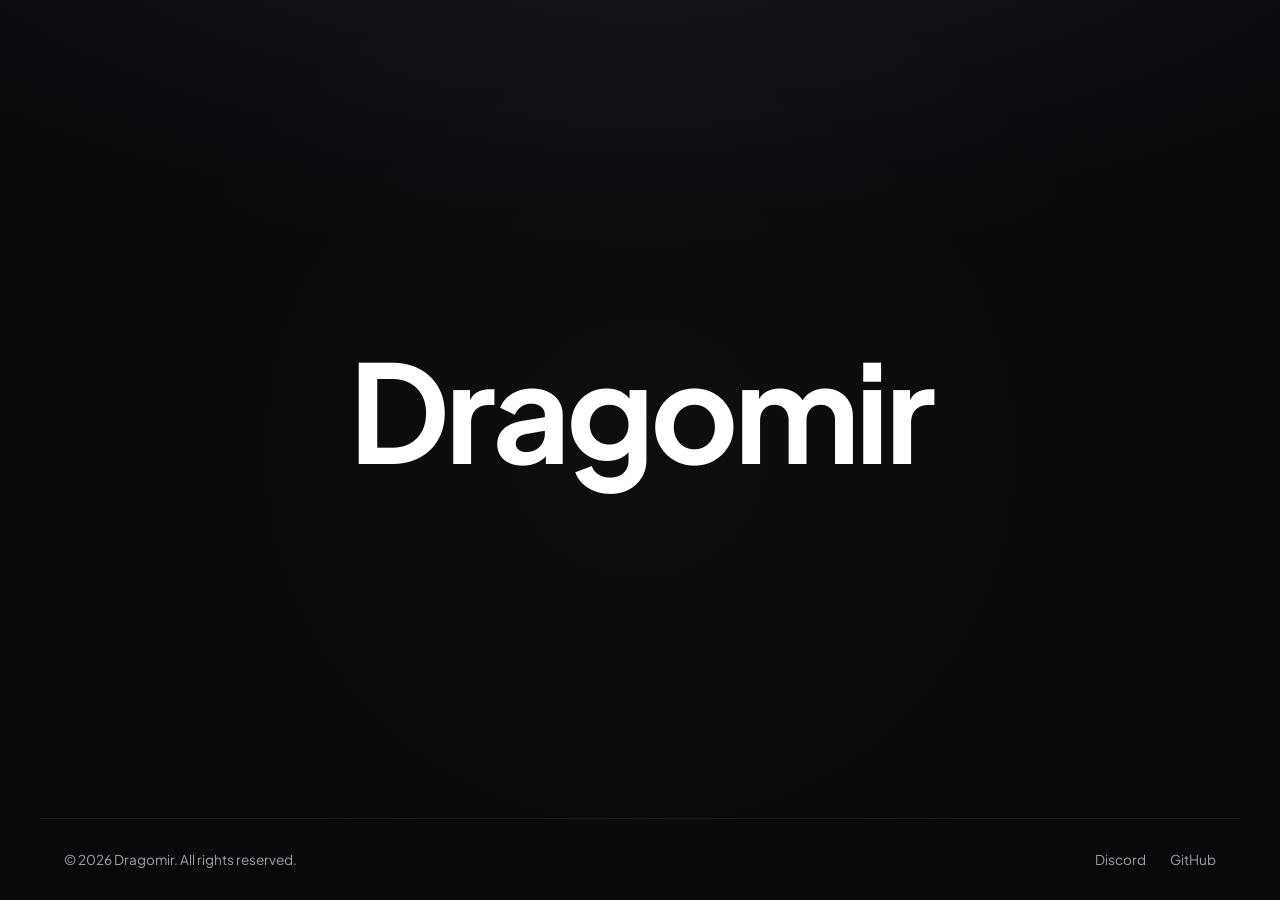
==== index.html @ 9d273909 "Add initial HTML structure for Dragomir page" ====
<!DOCTYPE html>
<html lang="en">
<head>
  <meta charset="UTF-8">
  <meta name="viewport" content="width=device-width, initial-scale=1.0">
  <title>Dragomir</title>
  <link rel="preconnect" href="https://fonts.googleapis.com">
  <link rel="preconnect" href="https://fonts.gstatic.com" crossorigin>
  <link href="https://fonts.googleapis.com/css2?family=Plus+Jakarta+Sans:wght@300;400;500;600;700&display=swap" rel="stylesheet">
  <style>
    *, *::before, *::after {
      margin: 0;
      padding: 0;
      box-sizing: border-box;
    }

    :root {
      --bg: #09090b;
      --border: rgba(255, 255, 255, 0.08);
      --text-main: #f4f4f5;
      --text-muted: #a1a1aa;
    }

    body {
      min-height: 100vh;
      background-color: var(--bg);
      background-image: 
        radial-gradient(ellipse 80% 50% at 50% -20%, rgba(120, 119, 198, 0.12), transparent),
        radial-gradient(circle at 50% 50%, rgba(255, 255, 255, 0.02), transparent 70%);
      color: var(--text-main);
      font-family: 'Plus Jakarta Sans', system-ui, -apple-system, sans-serif;
      display: flex;
      flex-direction: column;
      justify-content: space-between;
      overflow-x: hidden;
      -webkit-font-smoothing: antialiased;
    }

    /* Main Hero */
    main {
      flex: 1;
      display: flex;
      align-items: center;
      justify-content: center;
      text-align: center;
      padding: 2rem 1.5rem;
      width: 100%;
    }

    h1 {
      font-size: clamp(3.5rem, 11vw, 8.5rem);
      font-weight: 700;
      letter-spacing: -0.035em;
      line-height: 1;
      color: #ffffff;
      user-select: none;
    }

    /* Footer */
    footer {
      width: 100%;
      max-width: 1200px;
      margin: 0 auto;
      padding: 2rem 1.5rem;
      display: flex;
      justify-content: space-between;
      align-items: center;
      border-top: 1px solid var(--border);
      font-size: 0.85rem;
      color: var(--text-muted);
    }

    .social-links {
      display: flex;
      gap: 1.5rem;
    }

    .social-link {
      color: var(--text-muted);
      text-decoration: none;
      transition: color 0.2s ease;
    }

    .social-link:hover {
      color: var(--text-main);
    }

    @media (max-width: 640px) {
      footer {
        flex-direction: column;
        gap: 1rem;
        text-align: center;
      }
    }
  </style>
</head>
<body>

  <main>
    <h1>Dragomir</h1>
  </main>

  <footer>
    <span>&copy; 2026 Dragomir. All rights reserved.</span>
    <div class="social-links">
      <a href="#" class="social-link">Discord</a>
      <a href="#" class="social-link">GitHub</a>
    </div>
  </footer>

</body>
</html>
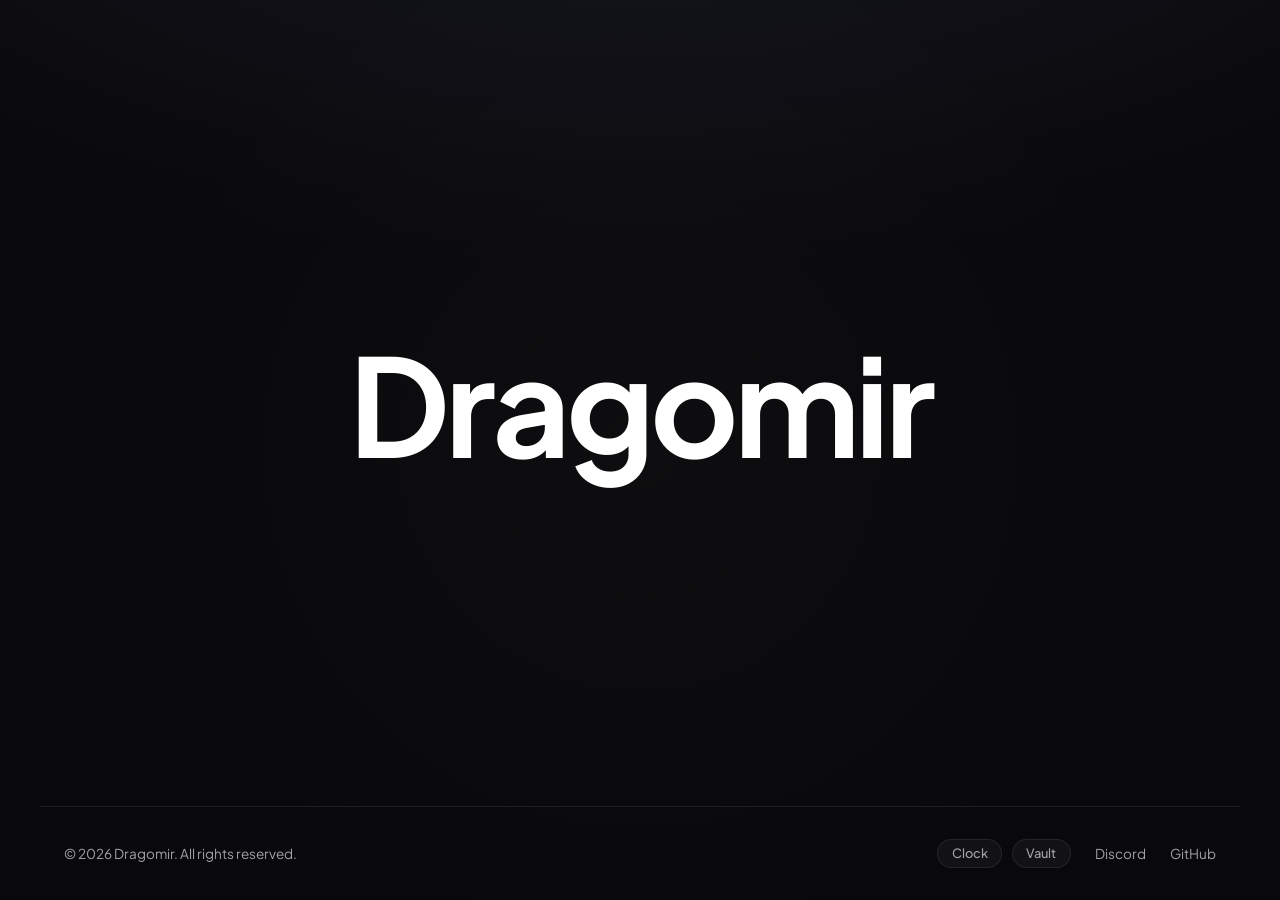
==== commit b3bffb36: "Refactor footer with new button and link layout Updated footer structure and styles for better layou" ====
--- a/index.html
+++ b/index.html
@@ -6,6 +6,7 @@
   <title>Dragomir</title>
   <link rel="preconnect" href="https://fonts.googleapis.com">
   <link rel="preconnect" href="https://fonts.gstatic.com" crossorigin>
+  <link rel="icon" type="image/x-icon" href="favicon.ico">
   <link href="https://fonts.googleapis.com/css2?family=Plus+Jakarta+Sans:wght@300;400;500;600;700&display=swap" rel="stylesheet">
   <style>
     *, *::before, *::after {
@@ -70,9 +71,42 @@
       color: var(--text-muted);
     }
 
+    .footer-group {
+      display: flex;
+      align-items: center;
+      gap: 1.5rem;
+    }
+
+    .footer-buttons {
+      display: flex;
+      gap: 0.6rem;
+    }
+
+    .footer-btn {
+      display: inline-flex;
+      align-items: center;
+      padding: 0.35rem 0.85rem;
+      border-radius: 9999px;
+      background: rgba(255, 255, 255, 0.04);
+      border: 1px solid var(--border);
+      color: var(--text-muted);
+      text-decoration: none;
+      font-size: 0.8rem;
+      font-weight: 500;
+      transition: all 0.2s cubic-bezier(0.16, 1, 0.3, 1);
+    }
+
+    .footer-btn:hover {
+      background: rgba(255, 255, 255, 0.09);
+      border-color: rgba(255, 255, 255, 0.18);
+      color: var(--text-main);
+      transform: translateY(-1px);
+    }
+
     .social-links {
       display: flex;
       gap: 1.5rem;
+      align-items: center;
     }
 
     .social-link {
@@ -88,8 +122,12 @@
     @media (max-width: 640px) {
       footer {
         flex-direction: column;
+        gap: 1.25rem;
+        text-align: center;
+      }
+      .footer-group {
+        flex-direction: column;
         gap: 1rem;
-        text-align: center;
       }
     }
   </style>
@@ -102,9 +140,15 @@
 
   <footer>
     <span>&copy; 2026 Dragomir. All rights reserved.</span>
-    <div class="social-links">
-      <a href="#" class="social-link">Discord</a>
-      <a href="#" class="social-link">GitHub</a>
+    <div class="footer-group">
+      <div class="footer-buttons">
+        <a href="clock.html" class="footer-btn">Clock</a>
+        <a href="vault.html" class="footer-btn">Vault</a>
+      </div>
+      <div class="social-links">
+        <a href="#" class="social-link">Discord</a>
+        <a href="#" class="social-link">GitHub</a>
+      </div>
     </div>
   </footer>
 
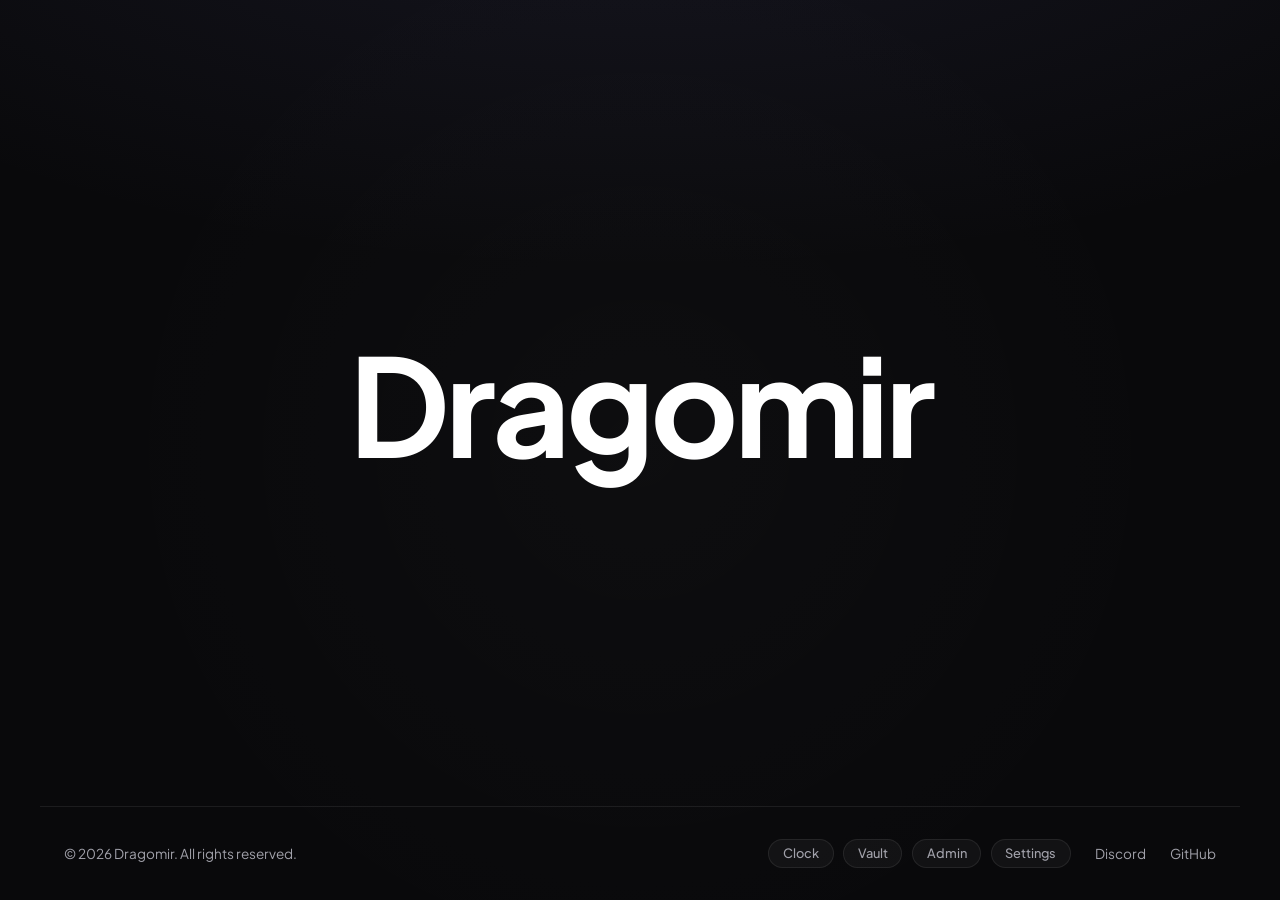
==== commit 3f3f7fde: "Update index.html" ====
--- a/index.html
+++ b/index.html
@@ -6,8 +6,7 @@
   <title>Dragomir</title>
   <link rel="preconnect" href="https://fonts.googleapis.com">
   <link rel="preconnect" href="https://fonts.gstatic.com" crossorigin>
-  <link rel="icon" type="image/x-icon" href="favicon.ico">
-  <link href="https://fonts.googleapis.com/css2?family=Plus+Jakarta+Sans:wght@300;400;500;600;700&display=swap" rel="stylesheet">
+  <link href="https://fonts.googleapis.com/css2?family=Plus+Jakarta+Sans:wght@300;400;500;600;700;800&display=swap" rel="stylesheet">
   <style>
     *, *::before, *::after {
       margin: 0;
@@ -17,9 +16,13 @@
 
     :root {
       --bg: #09090b;
+      --card-bg: rgba(18, 18, 22, 0.7);
       --border: rgba(255, 255, 255, 0.08);
+      --border-hover: rgba(255, 255, 255, 0.18);
       --text-main: #f4f4f5;
       --text-muted: #a1a1aa;
+      --text-subtle: #52525b;
+      --spotify-green: #1db954;
     }
 
     body {
@@ -41,6 +44,7 @@
     main {
       flex: 1;
       display: flex;
+      flex-direction: column;
       align-items: center;
       justify-content: center;
       text-align: center;
@@ -57,6 +61,136 @@
       user-select: none;
     }
 
+    /* Spotify Minimalist Pill */
+    .spotify-widget {
+      margin-top: 2rem;
+      animation: fadeIn 0.4s ease;
+    }
+
+    .spotify-pill {
+      display: inline-flex;
+      align-items: center;
+      gap: 0.75rem;
+      background: rgba(18, 18, 22, 0.65);
+      backdrop-filter: blur(24px);
+      -webkit-backdrop-filter: blur(24px);
+      border: 1px solid var(--border);
+      border-radius: 9999px;
+      padding: 0.35rem 1rem 0.35rem 0.4rem;
+      text-decoration: none;
+      color: var(--text-main);
+      transition: all 0.25s cubic-bezier(0.16, 1, 0.3, 1);
+      box-shadow: 0 8px 24px -6px rgba(0, 0, 0, 0.5);
+      max-width: 90vw;
+    }
+
+    .spotify-pill:hover {
+      background: rgba(24, 24, 30, 0.9);
+      border-color: rgba(29, 185, 84, 0.35);
+      transform: translateY(-2px);
+      box-shadow: 0 12px 30px -8px rgba(29, 185, 84, 0.2);
+    }
+
+    .spotify-thumb-wrap {
+      width: 32px;
+      height: 32px;
+      border-radius: 8px;
+      overflow: hidden;
+      flex-shrink: 0;
+      background: rgba(255, 255, 255, 0.05);
+      box-shadow: 0 2px 8px rgba(0, 0, 0, 0.4);
+    }
+
+    .spotify-thumb {
+      width: 100%;
+      height: 100%;
+      object-fit: cover;
+      display: block;
+    }
+
+    .spotify-meta {
+      display: flex;
+      align-items: center;
+      gap: 0.5rem;
+      font-size: 0.82rem;
+      white-space: nowrap;
+      overflow: hidden;
+      text-overflow: ellipsis;
+      max-width: 340px;
+    }
+
+    .spotify-title {
+      font-weight: 600;
+      color: #ffffff;
+      overflow: hidden;
+      text-overflow: ellipsis;
+    }
+
+    .spotify-sep {
+      color: var(--text-muted);
+      font-size: 1.25rem;
+      font-weight: 700;
+      margin: 0 0.45rem;
+      line-height: 1;
+      display: inline-block;
+      opacity: 0.6;
+      vertical-align: middle;
+      user-select: none;
+    }
+
+    .spotify-by {
+      font-weight: 400;
+      color: var(--text-muted);
+      overflow: hidden;
+      text-overflow: ellipsis;
+    }
+
+    /* Sound Waves */
+    .spotify-wave {
+      display: flex;
+      align-items: flex-end;
+      gap: 2px;
+      height: 12px;
+      padding-left: 0.25rem;
+      flex-shrink: 0;
+    }
+
+    .wave-bar {
+      width: 2.5px;
+      background: var(--spotify-green);
+      border-radius: 9999px;
+    }
+
+    .w-1 { animation: soundWave 1.1s ease-in-out infinite alternate; }
+    .w-2 { animation: soundWave 0.75s ease-in-out infinite alternate; }
+    .w-3 { animation: soundWave 1.35s ease-in-out infinite alternate; }
+    .w-4 { animation: soundWave 0.9s ease-in-out infinite alternate; }
+
+    @keyframes soundWave {
+      0% { height: 3px; }
+      100% { height: 12px; }
+    }
+
+    .spotify-pill-offline {
+      padding: 0.45rem 1rem 0.45rem 0.85rem;
+      color: var(--text-muted);
+      font-size: 0.8rem;
+      gap: 0.55rem;
+    }
+
+    .spotify-mini-logo {
+      width: 15px;
+      height: 15px;
+      fill: var(--text-subtle);
+      flex-shrink: 0;
+    }
+
+    .spotify-logo-muted {
+      width: 16px;
+      height: 16px;
+      fill: var(--text-subtle);
+    }
+
     /* Footer */
     footer {
       width: 100%;
@@ -80,6 +214,7 @@
     .footer-buttons {
       display: flex;
       gap: 0.6rem;
+      align-items: center;
     }
 
     .footer-btn {
@@ -93,12 +228,15 @@
       text-decoration: none;
       font-size: 0.8rem;
       font-weight: 500;
+      cursor: pointer;
+      font-family: inherit;
+      outline: none;
       transition: all 0.2s cubic-bezier(0.16, 1, 0.3, 1);
     }
 
     .footer-btn:hover {
       background: rgba(255, 255, 255, 0.09);
-      border-color: rgba(255, 255, 255, 0.18);
+      border-color: var(--border-hover);
       color: var(--text-main);
       transform: translateY(-1px);
     }
@@ -117,6 +255,455 @@
 
     .social-link:hover {
       color: var(--text-main);
+    }
+
+    /* Settings Modal */
+    .modal-overlay {
+      position: fixed;
+      top: 0;
+      left: 0;
+      width: 100%;
+      height: 100%;
+      background: rgba(0, 0, 0, 0.75);
+      backdrop-filter: blur(12px);
+      -webkit-backdrop-filter: blur(12px);
+      display: flex;
+      align-items: center;
+      justify-content: center;
+      padding: 1.5rem;
+      z-index: 1000;
+      opacity: 1;
+      transition: opacity 0.2s ease;
+    }
+
+    .modal-box {
+      width: 100%;
+      max-width: 480px;
+      background: rgba(18, 18, 22, 0.94);
+      border: 1px solid var(--border);
+      border-radius: 24px;
+      padding: 1.85rem;
+      box-shadow: 0 30px 60px -15px rgba(0, 0, 0, 0.85), 0 0 0 1px rgba(255, 255, 255, 0.04);
+      position: relative;
+      animation: modalPop 0.25s cubic-bezier(0.16, 1, 0.3, 1);
+    }
+
+    @keyframes modalPop {
+      0% { transform: scale(0.96) translateY(8px); opacity: 0; }
+      100% { transform: scale(1) translateY(0); opacity: 1; }
+    }
+
+    @keyframes fadeIn {
+      0% { opacity: 0; transform: translateY(6px); }
+      100% { opacity: 1; transform: translateY(0); }
+    }
+
+    .modal-header {
+      display: flex;
+      justify-content: space-between;
+      align-items: flex-start;
+      margin-bottom: 1.5rem;
+    }
+
+    .modal-header h2 {
+      font-size: 1.35rem;
+      font-weight: 700;
+      color: #ffffff;
+      letter-spacing: -0.02em;
+    }
+
+    .modal-header p {
+      font-size: 0.825rem;
+      color: var(--text-muted);
+      margin-top: 0.25rem;
+    }
+
+    .modal-close-btn {
+      background: rgba(255, 255, 255, 0.05);
+      border: 1px solid var(--border);
+      color: var(--text-muted);
+      width: 32px;
+      height: 32px;
+      border-radius: 50%;
+      display: flex;
+      align-items: center;
+      justify-content: center;
+      font-size: 1.1rem;
+      cursor: pointer;
+      transition: all 0.15s ease;
+    }
+
+    .modal-close-btn:hover {
+      background: rgba(255, 255, 255, 0.1);
+      color: #ffffff;
+    }
+
+    /* Setting Rows */
+    .setting-row {
+      display: flex;
+      align-items: center;
+      justify-content: space-between;
+      gap: 1rem;
+      padding: 0.75rem 0;
+    }
+
+    .setting-info {
+      text-align: left;
+    }
+
+    .setting-label {
+      display: block;
+      font-size: 0.92rem;
+      font-weight: 600;
+      color: #ffffff;
+    }
+
+    .setting-desc {
+      display: block;
+      font-size: 0.775rem;
+      color: var(--text-muted);
+      margin-top: 0.2rem;
+      line-height: 1.4;
+    }
+
+    /* Toggle Switch */
+    .toggle-switch {
+      position: relative;
+      display: inline-block;
+      width: 44px;
+      height: 24px;
+      flex-shrink: 0;
+    }
+
+    .toggle-switch input {
+      opacity: 0;
+      width: 0;
+      height: 0;
+    }
+
+    .toggle-slider {
+      position: absolute;
+      cursor: pointer;
+      top: 0;
+      left: 0;
+      right: 0;
+      bottom: 0;
+      background: rgba(255, 255, 255, 0.1);
+      border: 1px solid var(--border);
+      transition: all 0.25s cubic-bezier(0.16, 1, 0.3, 1);
+      border-radius: 9999px;
+    }
+
+    .toggle-slider:before {
+      position: absolute;
+      content: "";
+      height: 18px;
+      width: 18px;
+      left: 2px;
+      bottom: 2px;
+      background-color: #ffffff;
+      transition: all 0.25s cubic-bezier(0.16, 1, 0.3, 1);
+      border-radius: 50%;
+    }
+
+    .toggle-switch input:checked + .toggle-slider {
+      background: var(--spotify-green);
+      border-color: var(--spotify-green);
+    }
+
+    .toggle-switch input:checked + .toggle-slider:before {
+      transform: translateX(20px);
+    }
+
+    /* Spotify Config Subsection */
+    .config-section {
+      background: rgba(255, 255, 255, 0.02);
+      border: 1px solid var(--border);
+      border-radius: 16px;
+      padding: 1.15rem;
+      margin-top: 1rem;
+      text-align: left;
+    }
+
+    .status-badge-row {
+      display: flex;
+      align-items: center;
+      justify-content: space-between;
+      margin-bottom: 1rem;
+      padding-bottom: 0.85rem;
+      border-bottom: 1px solid var(--border);
+    }
+
+    .connection-status {
+      display: inline-flex;
+      align-items: center;
+      gap: 0.45rem;
+      font-size: 0.8rem;
+      font-weight: 500;
+      color: var(--text-muted);
+    }
+
+    .status-dot-green {
+      width: 7px;
+      height: 7px;
+      border-radius: 50%;
+      background: var(--spotify-green);
+      box-shadow: 0 0 8px rgba(29, 185, 84, 0.6);
+    }
+
+    .status-dot-gray {
+      width: 7px;
+      height: 7px;
+      border-radius: 50%;
+      background: var(--text-subtle);
+    }
+
+    .config-field label {
+      display: block;
+      font-size: 0.75rem;
+      font-weight: 600;
+      text-transform: uppercase;
+      letter-spacing: 0.06em;
+      color: var(--text-muted);
+      margin-bottom: 0.4rem;
+    }
+
+    .config-field input[type="text"] {
+      width: 100%;
+      background: rgba(255, 255, 255, 0.04);
+      border: 1px solid var(--border);
+      border-radius: 10px;
+      padding: 0.65rem 0.85rem;
+      font-size: 0.85rem;
+      color: #ffffff;
+      outline: none;
+      font-family: inherit;
+      transition: all 0.2s ease;
+    }
+
+    .config-field input:focus {
+      border-color: rgba(255, 255, 255, 0.25);
+      background: rgba(255, 255, 255, 0.07);
+    }
+
+    .redirect-box {
+      margin-top: 0.85rem;
+      background: rgba(0, 0, 0, 0.3);
+      border: 1px solid var(--border);
+      border-radius: 10px;
+      padding: 0.6rem 0.75rem;
+      display: flex;
+      align-items: center;
+      justify-content: space-between;
+      gap: 0.5rem;
+    }
+
+    .redirect-url-text {
+      font-family: monospace;
+      font-size: 0.725rem;
+      color: var(--text-muted);
+      word-break: break-all;
+    }
+
+    .btn-copy-uri {
+      background: rgba(255, 255, 255, 0.08);
+      border: 1px solid var(--border);
+      color: #ffffff;
+      padding: 0.3rem 0.6rem;
+      border-radius: 6px;
+      font-size: 0.7rem;
+      cursor: pointer;
+      white-space: nowrap;
+      transition: all 0.15s ease;
+    }
+
+    .btn-copy-uri:hover {
+      background: rgba(255, 255, 255, 0.16);
+    }
+
+    .field-hint {
+      font-size: 0.725rem;
+      color: var(--text-subtle);
+      margin-top: 0.5rem;
+      line-height: 1.45;
+    }
+
+    .btn-spotify {
+      width: 100%;
+      background: var(--spotify-green);
+      color: #000000;
+      font-weight: 700;
+      border: none;
+      border-radius: 9999px;
+      padding: 0.75rem 1.25rem;
+      font-size: 0.88rem;
+      cursor: pointer;
+      display: inline-flex;
+      align-items: center;
+      justify-content: center;
+      gap: 0.6rem;
+      transition: all 0.2s ease;
+      font-family: inherit;
+      margin-top: 1rem;
+    }
+
+    .btn-spotify:hover {
+      background: #1ed760;
+      transform: translateY(-1px);
+      box-shadow: 0 4px 15px rgba(29, 185, 84, 0.35);
+    }
+
+    .btn-disconnect {
+      background: rgba(239, 68, 68, 0.12);
+      border: 1px solid rgba(239, 68, 68, 0.25);
+      color: #ef4444;
+      padding: 0.35rem 0.8rem;
+      border-radius: 9999px;
+      font-size: 0.75rem;
+      font-weight: 600;
+      cursor: pointer;
+      transition: all 0.2s ease;
+    }
+
+    .btn-disconnect:hover {
+      background: rgba(239, 68, 68, 0.22);
+    }
+
+    /* Public Broadcast Section */
+    .public-broadcast-box {
+      margin-top: 1rem;
+      background: rgba(29, 185, 84, 0.05);
+      border: 1px solid rgba(29, 185, 84, 0.22);
+      border-radius: 14px;
+      padding: 0.95rem;
+      display: flex;
+      flex-direction: column;
+      gap: 0.75rem;
+      text-align: left;
+    }
+
+    .public-broadcast-header {
+      display: flex;
+      align-items: center;
+      justify-content: space-between;
+      gap: 0.5rem;
+    }
+
+    .broadcast-badge {
+      font-size: 0.7rem;
+      font-weight: 700;
+      text-transform: uppercase;
+      letter-spacing: 0.06em;
+      color: var(--spotify-green);
+      background: rgba(29, 185, 84, 0.12);
+      border: 1px solid rgba(29, 185, 84, 0.25);
+      padding: 0.2rem 0.55rem;
+      border-radius: 9999px;
+    }
+
+    .broadcast-status-tag {
+      font-size: 0.74rem;
+      color: var(--text-muted);
+    }
+
+    .broadcast-desc {
+      font-size: 0.75rem;
+      color: var(--text-muted);
+      line-height: 1.45;
+    }
+
+    .broadcast-actions {
+      display: flex;
+      flex-direction: column;
+      gap: 0.5rem;
+    }
+
+    .btn-broadcast-primary {
+      width: 100%;
+      background: #ffffff;
+      color: #000000;
+      border: none;
+      border-radius: 9999px;
+      padding: 0.65rem 1rem;
+      font-size: 0.82rem;
+      font-weight: 700;
+      cursor: pointer;
+      display: inline-flex;
+      align-items: center;
+      justify-content: center;
+      gap: 0.45rem;
+      transition: all 0.2s ease;
+      font-family: inherit;
+    }
+
+    .btn-broadcast-primary:hover {
+      background: #f4f4f5;
+      transform: translateY(-1px);
+      box-shadow: 0 4px 15px rgba(255, 255, 255, 0.15);
+    }
+
+    .btn-broadcast-secondary {
+      width: 100%;
+      background: rgba(255, 255, 255, 0.05);
+      border: 1px solid var(--border);
+      color: var(--text-main);
+      border-radius: 9999px;
+      padding: 0.55rem 1rem;
+      font-size: 0.78rem;
+      font-weight: 600;
+      cursor: pointer;
+      transition: all 0.2s ease;
+      font-family: inherit;
+      display: inline-flex;
+      align-items: center;
+      justify-content: center;
+    }
+
+    .btn-broadcast-secondary:hover {
+      background: rgba(255, 255, 255, 0.1);
+      border-color: var(--border-hover);
+    }
+
+    .token-preview-box {
+      background: rgba(0, 0, 0, 0.35);
+      border: 1px solid var(--border);
+      border-radius: 8px;
+      padding: 0.5rem 0.65rem;
+      font-family: monospace;
+      font-size: 0.7rem;
+      color: var(--text-muted);
+      word-break: break-all;
+      max-height: 60px;
+      overflow-y: auto;
+    }
+
+    .modal-footer {
+      margin-top: 1.5rem;
+      display: flex;
+      gap: 0.75rem;
+    }
+
+    .btn-save {
+      width: 100%;
+      background: #ffffff;
+      color: #000000;
+      border: none;
+      border-radius: 9999px;
+      padding: 0.75rem 1.25rem;
+      font-size: 0.88rem;
+      font-weight: 600;
+      cursor: pointer;
+      transition: all 0.2s ease;
+      font-family: inherit;
+    }
+
+    .btn-save:hover {
+      background: #e4e4e7;
+      transform: translateY(-1px);
+    }
+
+    .hidden {
+      display: none !important;
     }
 
     @media (max-width: 640px) {
@@ -136,6 +723,34 @@
 
   <main>
     <h1>Dragomir</h1>
+
+    <!-- Live Spotify Minimal Capsule -->
+    <div id="spotifyWidget" class="spotify-widget hidden">
+      <a id="spotifyLink" href="https://open.spotify.com" target="_blank" rel="noopener noreferrer" class="spotify-pill">
+        <div class="spotify-thumb-wrap">
+          <img id="spotifyAlbumArt" src="https://images.unsplash.com/photo-1614613535308-eb5fbd3d2c17?w=100&h=100&fit=crop" alt="Album Art" class="spotify-thumb">
+        </div>
+        <div class="spotify-meta">
+          <span class="spotify-title" id="spotifyTrack">Song Title</span>
+          <span class="spotify-sep">&mdash;</span>
+          <span class="spotify-by" id="spotifyArtist">Artist</span>
+        </div>
+        <div class="spotify-wave">
+          <span class="wave-bar w-1"></span>
+          <span class="wave-bar w-2"></span>
+          <span class="wave-bar w-3"></span>
+          <span class="wave-bar w-4"></span>
+        </div>
+      </a>
+
+      <!-- When offline / paused -->
+      <div id="spotifyOffline" class="spotify-pill spotify-pill-offline hidden">
+        <svg class="spotify-mini-logo" viewBox="0 0 24 24">
+          <path d="M12 0C5.373 0 0 5.373 0 12s5.373 12 12 12 12-5.373 12-12S18.627 0 12 0zm5.495 17.303c-.215.352-.676.464-1.028.248-2.822-1.724-6.376-2.114-10.562-1.157-.402.092-.803-.16-.895-.562-.092-.403.16-.804.562-.896 4.582-1.047 8.514-.598 11.675 1.339.352.216.464.676.248 1.028zm1.467-3.262c-.27.44-.848.58-1.288.31-3.23-1.986-8.154-2.56-11.974-1.401-.497.151-1.026-.135-1.177-.632-.151-.498.135-1.027.632-1.178 4.373-1.328 9.803-.683 13.497 1.613.44.27.58.848.31 1.288zm.126-3.41c-3.873-2.3-10.264-2.512-13.978-1.384-.594.181-1.226-.157-1.407-.751-.181-.594.157-1.226.751-1.407 4.269-1.296 11.324-1.048 15.787 1.601.534.317.708 1.008.391 1.542-.317.534-1.008.708-1.542.391z"/>
+        </svg>
+        <span>Not playing on Spotify</span>
+      </div>
+    </div>
   </main>
 
   <footer>
@@ -144,6 +759,8 @@
       <div class="footer-buttons">
         <a href="clock.html" class="footer-btn">Clock</a>
         <a href="vault.html" class="footer-btn">Vault</a>
+        <a href="admin.html" class="footer-btn">Admin</a>
+        <button type="button" class="footer-btn" id="settingsBtn" onclick="toggleSettingsModal(true)">Settings</button>
       </div>
       <div class="social-links">
         <a href="#" class="social-link">Discord</a>
@@ -152,5 +769,675 @@
     </div>
   </footer>
 
+  <!-- Settings Modal Dialog -->
+  <div id="settingsModal" class="modal-overlay hidden" onclick="handleModalBackdropClick(event)">
+    <div class="modal-box" onclick="event.stopPropagation()">
+      <div class="modal-header">
+        <div class="modal-title-group">
+          <h2>Settings</h2>
+          <p>Direct Spotify Web API Integration</p>
+        </div>
+        <button type="button" class="modal-close-btn" onclick="toggleSettingsModal(false)" title="Close">&times;</button>
+      </div>
+
+      <div class="modal-body">
+        <!-- Toggle: Spotify Status -->
+        <div class="setting-row">
+          <div class="setting-info">
+            <span class="setting-label">Show Spotify Status</span>
+            <span class="setting-desc">Display your currently playing song under your name</span>
+          </div>
+          <label class="toggle-switch">
+            <input type="checkbox" id="spotifyToggle" onchange="handleSpotifyToggleChange()">
+            <span class="toggle-slider"></span>
+          </label>
+        </div>
+
+        <!-- Official Spotify API Section -->
+        <div id="spotifyConfigSection" class="config-section hidden">
+          <div class="status-badge-row">
+            <div class="connection-status" id="connectionStatusLabel">
+              <span class="status-dot-gray" id="connectionStatusDot"></span>
+              <span id="connectionStatusText">Not connected to Spotify</span>
+            </div>
+            <button type="button" class="btn-disconnect hidden" id="disconnectBtn" onclick="disconnectSpotify()">Disconnect</button>
+          </div>
+
+          <!-- Public Broadcast Section: Shows when Spotify account is connected -->
+          <div id="publicBroadcastSection" class="public-broadcast-box hidden">
+            <div class="public-broadcast-header">
+              <span class="broadcast-badge">Public Visitor Sync</span>
+              <span class="broadcast-status-tag" id="broadcastStatusTag">Local Only</span>
+            </div>
+            <p class="broadcast-desc">
+              Save your authorization once to your website file. Any visitor will then see your live Spotify track without needing to log in.
+            </p>
+            <div class="broadcast-actions">
+              <button type="button" class="btn-broadcast-primary" onclick="savePublicConfigToFile()">
+                <svg style="width:14px;height:14px;" viewBox="0 0 24 24" fill="none" stroke="currentColor" stroke-width="2.5" stroke-linecap="round" stroke-linejoin="round">
+                  <path d="M19 21H5a2 2 0 0 1-2-2V5a2 2 0 0 1 2-2h11l5 5v11a2 2 0 0 1-2 2z"></path>
+                  <polyline points="17 21 17 13 7 13 7 21"></polyline>
+                  <polyline points="7 3 7 8 15 8"></polyline>
+                </svg>
+                <span>Save to index.html (Live for Everyone)</span>
+              </button>
+              <button type="button" class="btn-broadcast-secondary" id="btnCopySnippet" onclick="copyPublicConfigSnippet()">
+                Copy Config Snippet
+              </button>
+            </div>
+            <div style="margin-top: 0.35rem;">
+              <span style="font-size: 0.7rem; color: var(--text-subtle); display: block; margin-bottom: 0.25rem;">Authorized Refresh Token:</span>
+              <div class="token-preview-box" id="tokenPreviewDisplay">...</div>
+            </div>
+          </div>
+
+          <div id="connectFormFields">
+            <div class="config-field">
+              <label for="clientIdInput">Spotify Client ID</label>
+              <input type="text" id="clientIdInput" placeholder="Paste your Spotify Client ID" autocomplete="off">
+            </div>
+
+            <div style="margin-top: 0.85rem;">
+              <label style="font-size: 0.75rem; font-weight: 600; text-transform: uppercase; letter-spacing: 0.06em; color: var(--text-muted);">
+                Redirect URI (Add to Spotify Dashboard)
+              </label>
+              <div class="redirect-box">
+                <span class="redirect-url-text" id="redirectUriDisplay"></span>
+                <button type="button" class="btn-copy-uri" id="btnCopyUri" onclick="copyRedirectUri()">Copy</button>
+              </div>
+            </div>
+
+            <p class="field-hint">
+              1. Create a free app at <a href="https://developer.spotify.com/dashboard" target="_blank" style="color:#ffffff; text-decoration:underline;">developer.spotify.com/dashboard</a>.<br>
+              2. Add the Redirect URI above into your Spotify app settings.<br>
+              3. Paste your Client ID and click Connect.
+            </p>
+
+            <button type="button" class="btn-spotify" onclick="startSpotifyAuth()">
+              <svg style="width:18px;height:18px;" viewBox="0 0 24 24" fill="currentColor">
+                <path d="M12 0C5.373 0 0 5.373 0 12s5.373 12 12 12 12-5.373 12-12S18.627 0 12 0zm5.495 17.303c-.215.352-.676.464-1.028.248-2.822-1.724-6.376-2.114-10.562-1.157-.402.092-.803-.16-.895-.562-.092-.403.16-.804.562-.896 4.582-1.047 8.514-.598 11.675 1.339.352.216.464.676.248 1.028zm1.467-3.262c-.27.44-.848.58-1.288.31-3.23-1.986-8.154-2.56-11.974-1.401-.497.151-1.026-.135-1.177-.632-.151-.498.135-1.027.632-1.178 4.373-1.328 9.803-.683 13.497 1.613.44.27.58.848.31 1.288zm.126-3.41c-3.873-2.3-10.264-2.512-13.978-1.384-.594.181-1.226-.157-1.407-.751-.181-.594.157-1.226.751-1.407 4.269-1.296 11.324-1.048 15.787 1.601.534.317.708 1.008.391 1.542-.317.534-1.008.708-1.542.391z"/>
+              </svg>
+              <span>Connect with Spotify</span>
+            </button>
+          </div>
+
+          <div class="setting-row" style="margin-top: 1.15rem; border-top: 1px solid var(--border); padding-top: 0.85rem;">
+            <div class="setting-info">
+              <span class="setting-label">Demo Preview Track</span>
+              <span class="setting-desc">Preview the widget with a sample track</span>
+            </div>
+            <label class="toggle-switch">
+              <input type="checkbox" id="demoToggle">
+              <span class="toggle-slider"></span>
+            </label>
+          </div>
+        </div>
+      </div>
+
+      <div class="modal-footer">
+        <button type="button" class="btn-save" onclick="saveSettings()">Save Changes</button>
+      </div>
+    </div>
+  </div>
+
+  <!-- Public Spotify Configuration (Allows all visitors to view live playback without logging in) -->
+  <script id="spotifyPublicConfig" type="application/json">
+  {
+    "enabled": false,
+    "clientId": "",
+    "refreshToken": ""
+  }
+  </script>
+
+  <script>
+    // --- STORAGE & CONSTANTS ---
+    const STORAGE_KEY = 'dragomir_spotify_settings';
+    const SPOTIFY_AUTH_ENDPOINT = 'https://accounts.spotify.com/authorize';
+    const SPOTIFY_TOKEN_ENDPOINT = 'https://accounts.spotify.com/api/token';
+    const SPOTIFY_NOW_PLAYING_ENDPOINT = 'https://api.spotify.com/v1/me/player/currently-playing';
+    const SPOTIFY_SCOPES = 'user-read-currently-playing user-read-playback-state';
+
+    let pollInterval = null;
+    let tokenRefreshPromise = null;
+
+    function getRedirectUri() {
+      // Strips query params & hash
+      return window.location.origin + window.location.pathname;
+    }
+
+    function getPublicConfig() {
+      try {
+        const el = document.getElementById('spotifyPublicConfig');
+        if (el && el.textContent.trim()) {
+          return JSON.parse(el.textContent);
+        }
+      } catch (e) {
+        console.warn('Could not parse public Spotify config:', e);
+      }
+      return { enabled: false, clientId: '', refreshToken: '' };
+    }
+
+    function getSettings() {
+      const pub = getPublicConfig();
+      const hasPublicConfig = !!(pub && pub.enabled && pub.clientId && pub.refreshToken);
+
+      let local = {};
+      try {
+        const raw = localStorage.getItem(STORAGE_KEY);
+        if (raw) local = JSON.parse(raw);
+      } catch (e) {}
+
+      // If user explicitly configured locally, respect local toggle;
+      // otherwise, if public config is active in index.html, enable automatically for all visitors!
+      const isEnabled = local.spotifyEnabled !== undefined 
+        ? local.spotifyEnabled 
+        : (hasPublicConfig ? true : false);
+
+      const clientId = local.clientId || pub.clientId || '';
+      const refreshToken = local.refreshToken || pub.refreshToken || null;
+      const accessToken = local.accessToken || sessionStorage.getItem('spotify_access_token') || null;
+      const expiresAt = local.expiresAt || parseInt(sessionStorage.getItem('spotify_expires_at') || '0', 10);
+
+      return {
+        spotifyEnabled: isEnabled,
+        clientId: clientId,
+        accessToken: accessToken,
+        refreshToken: refreshToken,
+        expiresAt: expiresAt,
+        demoMode: local.demoMode !== undefined ? local.demoMode : false,
+        hasPublicConfig: hasPublicConfig,
+        isLocallyConnected: !!(local.refreshToken)
+      };
+    }
+
+    function saveSettingsToStorage(settings) {
+      localStorage.setItem(STORAGE_KEY, JSON.stringify(settings));
+    }
+
+    // --- PKCE HELPERS ---
+    function generateRandomString(length) {
+      const possible = 'ABCDEFGHIJKLMNOPQRSTUVWXYZabcdefghijklmnopqrstuvwxyz0123456789-._~';
+      const values = crypto.getRandomValues(new Uint8Array(length));
+      return values.reduce((acc, x) => acc + possible[x % possible.length], "");
+    }
+
+    async function sha256(plain) {
+      const encoder = new TextEncoder();
+      const data = encoder.encode(plain);
+      return window.crypto.subtle.digest('SHA-256', data);
+    }
+
+    function base64encode(input) {
+      return btoa(String.fromCharCode(...new Uint8Array(input)))
+        .replace(/=/g, '')
+        .replace(/\+/g, '-')
+        .replace(/\//g, '_');
+    }
+
+    // --- SPOTIFY OAUTH (PKCE FLOW) ---
+    async function startSpotifyAuth() {
+      const clientId = document.getElementById('clientIdInput').value.trim();
+      if (!clientId) {
+        alert('Please enter your Spotify Client ID first.');
+        return;
+      }
+
+      if (window.location.protocol === 'file:') {
+        alert('Spotify OAuth requires running through a local web server (e.g. http://localhost) rather than opening directly from the desktop (file://). \n\nTip: You can use VS Code "Live Server" or run "python -m http.server" in this folder.');
+        return;
+      }
+
+      const settings = getSettings();
+      settings.clientId = clientId;
+      saveSettingsToStorage(settings);
+
+      const codeVerifier = generateRandomString(64);
+      localStorage.setItem('spotify_code_verifier', codeVerifier);
+
+      const hashed = await sha256(codeVerifier);
+      const codeChallenge = base64encode(hashed);
+
+      const params = new URLSearchParams({
+        client_id: clientId,
+        response_type: 'code',
+        redirect_uri: getRedirectUri(),
+        scope: SPOTIFY_SCOPES,
+        code_challenge_method: 'S256',
+        code_challenge: codeChallenge
+      });
+
+      window.location.href = `${SPOTIFY_AUTH_ENDPOINT}?${params.toString()}`;
+    }
+
+    async function handleSpotifyAuthCallback() {
+      const urlParams = new URLSearchParams(window.location.search);
+      const code = urlParams.get('code');
+      const error = urlParams.get('error');
+
+      if (error) {
+        console.error('Spotify Auth error:', error);
+        window.history.replaceState({}, document.title, window.location.pathname);
+        return;
+      }
+
+      if (!code) return;
+
+      const codeVerifier = localStorage.getItem('spotify_code_verifier');
+      const settings = getSettings();
+
+      if (!codeVerifier || !settings.clientId) return;
+
+      try {
+        const body = new URLSearchParams({
+          client_id: settings.clientId,
+          grant_type: 'authorization_code',
+          code: code,
+          redirect_uri: getRedirectUri(),
+          code_verifier: codeVerifier
+        });
+
+        const res = await fetch(SPOTIFY_TOKEN_ENDPOINT, {
+          method: 'POST',
+          headers: { 'Content-Type': 'application/x-www-form-urlencoded' },
+          body: body.toString()
+        });
+
+        const data = await res.json();
+        if (data.access_token) {
+          settings.accessToken = data.access_token;
+          settings.refreshToken = data.refresh_token;
+          settings.expiresAt = Date.now() + (data.expires_in * 1000);
+          settings.spotifyEnabled = true;
+          saveSettingsToStorage(settings);
+          localStorage.removeItem('spotify_code_verifier');
+
+          // Open settings modal automatically to show option to make public for everyone
+          setTimeout(() => {
+            toggleSettingsModal(true);
+          }, 400);
+        }
+      } catch (err) {
+        console.error('Token exchange error:', err);
+      } finally {
+        window.history.replaceState({}, document.title, window.location.pathname);
+      }
+    }
+
+    async function getValidAccessToken() {
+      const settings = getSettings();
+      if (!settings.refreshToken || !settings.clientId) return null;
+
+      // Check cached token in sessionStorage
+      const cachedToken = sessionStorage.getItem('spotify_access_token') || settings.accessToken;
+      const cachedExpires = parseInt(sessionStorage.getItem('spotify_expires_at') || '0', 10) || settings.expiresAt;
+      
+      if (cachedToken && Date.now() < (cachedExpires - 60000)) {
+        return cachedToken;
+      }
+
+      if (tokenRefreshPromise) {
+        return await tokenRefreshPromise;
+      }
+
+      tokenRefreshPromise = (async () => {
+        try {
+          const body = new URLSearchParams({
+            client_id: settings.clientId,
+            grant_type: 'refresh_token',
+            refresh_token: settings.refreshToken
+          });
+
+          const res = await fetch(SPOTIFY_TOKEN_ENDPOINT, {
+            method: 'POST',
+            headers: { 'Content-Type': 'application/x-www-form-urlencoded' },
+            body: body.toString()
+          });
+
+          const data = await res.json();
+          if (data.access_token) {
+            const expiresAt = Date.now() + (data.expires_in * 1000);
+            sessionStorage.setItem('spotify_access_token', data.access_token);
+            sessionStorage.setItem('spotify_expires_at', expiresAt.toString());
+
+            // If locally connected user, keep local storage updated
+            if (settings.isLocallyConnected) {
+              settings.accessToken = data.access_token;
+              if (data.refresh_token) settings.refreshToken = data.refresh_token;
+              settings.expiresAt = expiresAt;
+              saveSettingsToStorage(settings);
+            }
+
+            return data.access_token;
+          } else {
+            console.warn('Spotify token refresh error:', data);
+            return null;
+          }
+        } catch (err) {
+          console.error('Token refresh error:', err);
+          return null;
+        } finally {
+          tokenRefreshPromise = null;
+        }
+      })();
+
+      return await tokenRefreshPromise;
+    }
+
+    async function savePublicConfigToFile() {
+      const settings = getSettings();
+      if (!settings.clientId || !settings.refreshToken) {
+        alert('Please connect your Spotify account first.');
+        return;
+      }
+
+      const updatedConfig = {
+        enabled: true,
+        clientId: settings.clientId,
+        refreshToken: settings.refreshToken
+      };
+      const configJson = JSON.stringify(updatedConfig, null, 2);
+
+      let fileText = '';
+      try {
+        const res = await fetch(window.location.href);
+        if (res.ok) {
+          fileText = await res.text();
+        }
+      } catch (e) {}
+
+      if (!fileText || !fileText.includes('spotifyPublicConfig')) {
+        fileText = document.documentElement.outerHTML;
+        if (!fileText.startsWith('<!DOCTYPE html>')) {
+          fileText = '<!DOCTYPE html>\n' + fileText;
+        }
+      }
+
+      const configRegex = /<script id="spotifyPublicConfig" type="application\/json">[\s\S]*?<\/script>/i;
+      const replacement = `<script id="spotifyPublicConfig" type="application/json">\n${configJson}\n  <\/script>`;
+
+      const newHtml = fileText.replace(configRegex, replacement);
+
+      // Try modern File System Access API
+      if ('showSaveFilePicker' in window) {
+        try {
+          const handle = await window.showSaveFilePicker({
+            suggestedName: 'index.html',
+            types: [{
+              description: 'HTML File',
+              accept: { 'text/html': ['.html'] }
+            }]
+          });
+          const writable = await handle.createWritable();
+          await writable.write(newHtml);
+          await writable.close();
+          alert('Updated index.html successfully! Your live Spotify status will now show for everyone who visits.');
+          location.reload();
+          return;
+        } catch (err) {
+          if (err.name === 'AbortError') return;
+          console.warn('FilePicker error, falling back to download:', err);
+        }
+      }
+
+      // Fallback: trigger download of the updated index.html
+      const blob = new Blob([newHtml], { type: 'text/html' });
+      const url = URL.createObjectURL(blob);
+      const a = document.createElement('a');
+      a.href = url;
+      a.download = 'index.html';
+      document.body.appendChild(a);
+      a.click();
+      document.body.removeChild(a);
+      URL.revokeObjectURL(url);
+      alert('Downloaded updated index.html! Replace your current index.html with this file so all visitors can see your song.');
+    }
+
+    function copyPublicConfigSnippet() {
+      const settings = getSettings();
+      if (!settings.clientId || !settings.refreshToken) {
+        alert('Please connect your Spotify account first.');
+        return;
+      }
+      const snippet = `<script id="spotifyPublicConfig" type="application/json">\n{\n  "enabled": true,\n  "clientId": "${settings.clientId}",\n  "refreshToken": "${settings.refreshToken}"\n}\n<\/script>`;
+      navigator.clipboard.writeText(snippet).then(() => {
+        const btn = document.getElementById('btnCopySnippet');
+        if (btn) {
+          const original = btn.textContent;
+          btn.textContent = 'Copied Snippet!';
+          btn.style.color = '#22c55e';
+          setTimeout(() => {
+            btn.textContent = original;
+            btn.style.color = '';
+          }, 2000);
+        }
+      });
+    }
+
+    function disconnectSpotify() {
+      const settings = getSettings();
+      settings.accessToken = null;
+      settings.refreshToken = null;
+      settings.expiresAt = 0;
+      saveSettingsToStorage(settings);
+      sessionStorage.removeItem('spotify_access_token');
+      sessionStorage.removeItem('spotify_expires_at');
+      updateModalUI();
+      applySpotifyWidget();
+    }
+
+    // --- FETCH LIVE SPOTIFY TRACK ---
+    async function fetchLiveSpotify() {
+      const token = await getValidAccessToken();
+      if (!token) return null;
+
+      try {
+        const res = await fetch(SPOTIFY_NOW_PLAYING_ENDPOINT, {
+          headers: { 'Authorization': `Bearer ${token}` }
+        });
+
+        if (res.status === 204 || res.status > 400) {
+          return { isPlaying: false };
+        }
+
+        const data = await res.json();
+        if (data && data.item) {
+          return {
+            isPlaying: data.is_playing,
+            track: data.item.name,
+            artist: data.item.artists.map(a => a.name).join(', '),
+            albumArt: data.item.album.images[0]?.url,
+            url: data.item.external_urls?.spotify || 'https://open.spotify.com'
+          };
+        }
+      } catch (err) {
+        console.warn('Playback fetch error:', err);
+      }
+      return { isPlaying: false };
+    }
+
+    // --- UI UPDATES ---
+    async function updateSpotifyUI() {
+      const settings = getSettings();
+      const widget = document.getElementById('spotifyWidget');
+      const card = document.getElementById('spotifyLink');
+      const offline = document.getElementById('spotifyOffline');
+
+      if (!settings.spotifyEnabled) {
+        widget.classList.add('hidden');
+        clearInterval(pollInterval);
+        return;
+      }
+
+      widget.classList.remove('hidden');
+
+      // 1. If connected (either via public config or local token), fetch live track
+      if (settings.refreshToken || settings.accessToken) {
+        const live = await fetchLiveSpotify();
+        if (live && live.isPlaying && live.track) {
+          document.getElementById('spotifyAlbumArt').src = live.albumArt || '';
+          document.getElementById('spotifyTrack').textContent = live.track;
+          document.getElementById('spotifyArtist').textContent = live.artist;
+          document.getElementById('spotifyLink').href = live.url;
+
+          card.classList.remove('hidden');
+          offline.classList.add('hidden');
+          return;
+        } else if (!settings.demoMode) {
+          card.classList.add('hidden');
+          offline.classList.remove('hidden');
+          return;
+        }
+      }
+
+      // 2. Demo fallback
+      if (settings.demoMode) {
+        document.getElementById('spotifyAlbumArt').src = 'https://images.unsplash.com/photo-1614613535308-eb5fbd3d2c17?w=100&h=100&fit=crop';
+        document.getElementById('spotifyTrack').textContent = 'Starboy';
+        document.getElementById('spotifyArtist').textContent = 'The Weeknd, Daft Punk';
+        document.getElementById('spotifyLink').href = 'https://open.spotify.com/track/7MXVkk9YM5IZxh0WSlVIva';
+        card.classList.remove('hidden');
+        offline.classList.add('hidden');
+      } else {
+        card.classList.add('hidden');
+        offline.classList.remove('hidden');
+      }
+    }
+
+    function applySpotifyWidget() {
+      clearInterval(pollInterval);
+      const settings = getSettings();
+
+      if (!settings.spotifyEnabled) {
+        document.getElementById('spotifyWidget').classList.add('hidden');
+        return;
+      }
+
+      updateSpotifyUI();
+      if (settings.refreshToken || settings.accessToken) {
+        // Poll every 5 seconds for live track updates
+        pollInterval = setInterval(updateSpotifyUI, 5000);
+      }
+    }
+
+    // --- MODAL & SETTINGS CONTROLS ---
+    function updateModalUI() {
+      const settings = getSettings();
+      document.getElementById('spotifyToggle').checked = !!settings.spotifyEnabled;
+      document.getElementById('clientIdInput').value = settings.clientId || '';
+      document.getElementById('demoToggle').checked = settings.demoMode !== false;
+      document.getElementById('redirectUriDisplay').textContent = getRedirectUri();
+
+      const isConnected = !!(settings.refreshToken || settings.accessToken);
+      const statusDot = document.getElementById('connectionStatusDot');
+      const statusText = document.getElementById('connectionStatusText');
+      const disconnectBtn = document.getElementById('disconnectBtn');
+      const connectFields = document.getElementById('connectFormFields');
+      const broadcastSection = document.getElementById('publicBroadcastSection');
+      const broadcastStatusTag = document.getElementById('broadcastStatusTag');
+      const tokenPreview = document.getElementById('tokenPreviewDisplay');
+
+      if (isConnected) {
+        statusDot.className = 'status-dot-green';
+        statusText.textContent = settings.hasPublicConfig ? 'Connected & Live Publicly' : 'Connected to Spotify';
+        disconnectBtn.classList.remove('hidden');
+        connectFields.classList.add('hidden');
+        broadcastSection.classList.remove('hidden');
+
+        if (settings.hasPublicConfig) {
+          broadcastStatusTag.textContent = '✓ Live for Everyone';
+          broadcastStatusTag.style.color = 'var(--spotify-green)';
+        } else {
+          broadcastStatusTag.textContent = 'Local Only (Click Save below)';
+          broadcastStatusTag.style.color = '#f59e0b';
+        }
+
+        if (tokenPreview && settings.refreshToken) {
+          tokenPreview.textContent = settings.refreshToken.substring(0, 16) + '... (Valid)';
+          tokenPreview.title = settings.refreshToken;
+        }
+      } else {
+        statusDot.className = 'status-dot-gray';
+        statusText.textContent = 'Not connected to Spotify';
+        disconnectBtn.classList.add('hidden');
+        connectFields.classList.remove('hidden');
+        broadcastSection.classList.add('hidden');
+      }
+
+      document.getElementById('spotifyConfigSection').classList.toggle('hidden', !settings.spotifyEnabled);
+    }
+
+    function toggleSettingsModal(open) {
+      const modal = document.getElementById('settingsModal');
+      if (open) {
+        updateModalUI();
+        modal.classList.remove('hidden');
+      } else {
+        modal.classList.add('hidden');
+      }
+    }
+
+    function handleModalBackdropClick(e) {
+      if (e.target.id === 'settingsModal') {
+        toggleSettingsModal(false);
+      }
+    }
+
+    function handleSpotifyToggleChange() {
+      const isChecked = document.getElementById('spotifyToggle').checked;
+      document.getElementById('spotifyConfigSection').classList.toggle('hidden', !isChecked);
+    }
+
+    function copyRedirectUri() {
+      const uri = getRedirectUri();
+      const btn = document.getElementById('btnCopyUri');
+      navigator.clipboard.writeText(uri).then(() => {
+        if (btn) {
+          const original = btn.textContent;
+          btn.textContent = 'Copied!';
+          btn.style.color = '#22c55e';
+          btn.style.borderColor = 'rgba(34, 197, 94, 0.4)';
+          setTimeout(() => {
+            btn.textContent = original;
+            btn.style.color = '';
+            btn.style.borderColor = '';
+          }, 2000);
+        }
+      });
+    }
+
+    function saveSettings() {
+      const settings = getSettings();
+      settings.spotifyEnabled = document.getElementById('spotifyToggle').checked;
+      settings.clientId = document.getElementById('clientIdInput').value.trim();
+      settings.demoMode = document.getElementById('demoToggle').checked;
+
+      saveSettingsToStorage(settings);
+      toggleSettingsModal(false);
+      applySpotifyWidget();
+    }
+
+    // Escape key closes modal
+    window.addEventListener('keydown', (e) => {
+      if (e.key === 'Escape') toggleSettingsModal(false);
+    });
+
+    // Listen for live broadcast updates from Admin Control Panel
+    window.addEventListener('siteConfigUpdated', (e) => {
+      const config = e.detail;
+      if (config && config.spotify) {
+        applySpotifyWidget();
+      }
+    });
+
+    // Initialize on page load
+    window.addEventListener('DOMContentLoaded', async () => {
+      await handleSpotifyAuthCallback();
+      applySpotifyWidget();
+    });
+  </script>
+
+  <!-- Realtime Sync Engine -->
+  <script src="site-sync.js"></script>
+
 </body>
 </html>
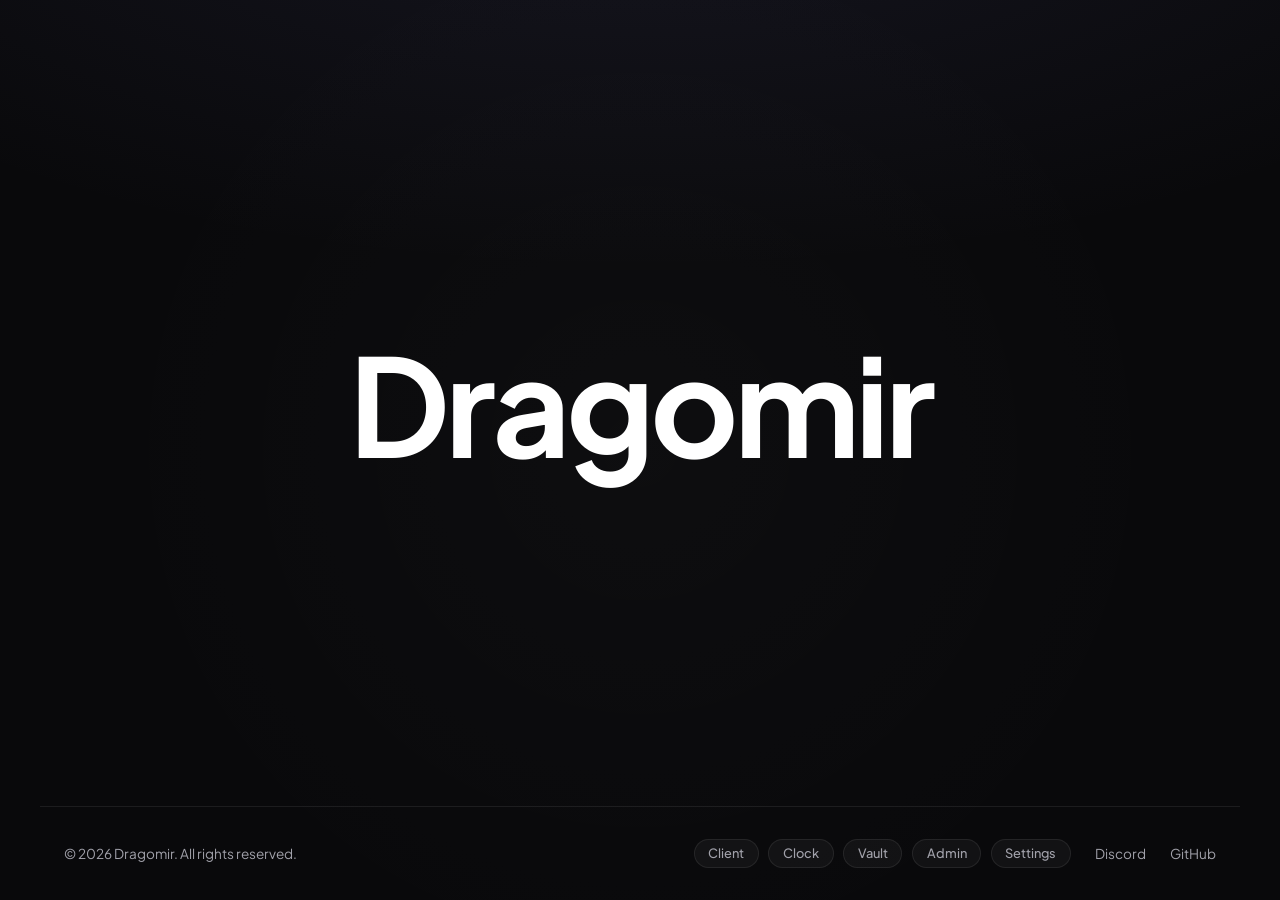
==== commit 89d3a29a: "Add Dragomir Client page with download New /client page with screenshots, features, install steps an" ====
--- a/index.html
+++ b/index.html
@@ -757,6 +757,7 @@
     <span>&copy; 2026 Dragomir. All rights reserved.</span>
     <div class="footer-group">
       <div class="footer-buttons">
+        <a href="/client" class="footer-btn">Client</a>
         <a href="clock.html" class="footer-btn">Clock</a>
         <a href="vault.html" class="footer-btn">Vault</a>
         <a href="admin.html" class="footer-btn">Admin</a>
@@ -803,32 +804,15 @@
             <button type="button" class="btn-disconnect hidden" id="disconnectBtn" onclick="disconnectSpotify()">Disconnect</button>
           </div>
 
-          <!-- Public Broadcast Section: Shows when Spotify account is connected -->
+          <!-- Secure Connection Notice -->
           <div id="publicBroadcastSection" class="public-broadcast-box hidden">
             <div class="public-broadcast-header">
-              <span class="broadcast-badge">Public Visitor Sync</span>
-              <span class="broadcast-status-tag" id="broadcastStatusTag">Local Only</span>
+              <span class="broadcast-badge" style="background: rgba(34, 197, 94, 0.1); color: #22c55e;">Secure Session</span>
+              <span class="broadcast-status-tag" id="broadcastStatusTag">PKCE Protected</span>
             </div>
             <p class="broadcast-desc">
-              Save your authorization once to your website file. Any visitor will then see your live Spotify track without needing to log in.
+              Your Spotify session is secured locally via PKCE in your browser. Refresh tokens are never exposed in public files or client bundles.
             </p>
-            <div class="broadcast-actions">
-              <button type="button" class="btn-broadcast-primary" onclick="savePublicConfigToFile()">
-                <svg style="width:14px;height:14px;" viewBox="0 0 24 24" fill="none" stroke="currentColor" stroke-width="2.5" stroke-linecap="round" stroke-linejoin="round">
-                  <path d="M19 21H5a2 2 0 0 1-2-2V5a2 2 0 0 1 2-2h11l5 5v11a2 2 0 0 1-2 2z"></path>
-                  <polyline points="17 21 17 13 7 13 7 21"></polyline>
-                  <polyline points="7 3 7 8 15 8"></polyline>
-                </svg>
-                <span>Save to index.html (Live for Everyone)</span>
-              </button>
-              <button type="button" class="btn-broadcast-secondary" id="btnCopySnippet" onclick="copyPublicConfigSnippet()">
-                Copy Config Snippet
-              </button>
-            </div>
-            <div style="margin-top: 0.35rem;">
-              <span style="font-size: 0.7rem; color: var(--text-subtle); display: block; margin-bottom: 0.25rem;">Authorized Refresh Token:</span>
-              <div class="token-preview-box" id="tokenPreviewDisplay">...</div>
-            </div>
           </div>
 
           <div id="connectFormFields">
@@ -880,12 +864,12 @@
     </div>
   </div>
 
-  <!-- Public Spotify Configuration (Allows all visitors to view live playback without logging in) -->
+  <!-- Public Spotify Configuration -->
   <script id="spotifyPublicConfig" type="application/json">
   {
     "enabled": false,
     "clientId": "",
-    "refreshToken": ""
+    "demoMode": false
   }
   </script>
 
@@ -914,12 +898,11 @@
       } catch (e) {
         console.warn('Could not parse public Spotify config:', e);
       }
-      return { enabled: false, clientId: '', refreshToken: '' };
+      return { enabled: false, clientId: '', demoMode: false };
     }
 
     function getSettings() {
       const pub = getPublicConfig();
-      const hasPublicConfig = !!(pub && pub.enabled && pub.clientId && pub.refreshToken);
 
       let local = {};
       try {
@@ -927,14 +910,12 @@
         if (raw) local = JSON.parse(raw);
       } catch (e) {}
 
-      // If user explicitly configured locally, respect local toggle;
-      // otherwise, if public config is active in index.html, enable automatically for all visitors!
       const isEnabled = local.spotifyEnabled !== undefined 
         ? local.spotifyEnabled 
-        : (hasPublicConfig ? true : false);
+        : (pub.enabled !== undefined ? pub.enabled : false);
 
       const clientId = local.clientId || pub.clientId || '';
-      const refreshToken = local.refreshToken || pub.refreshToken || null;
+      const refreshToken = local.refreshToken || null;
       const accessToken = local.accessToken || sessionStorage.getItem('spotify_access_token') || null;
       const expiresAt = local.expiresAt || parseInt(sessionStorage.getItem('spotify_expires_at') || '0', 10);
 
@@ -944,8 +925,7 @@
         accessToken: accessToken,
         refreshToken: refreshToken,
         expiresAt: expiresAt,
-        demoMode: local.demoMode !== undefined ? local.demoMode : false,
-        hasPublicConfig: hasPublicConfig,
+        demoMode: local.demoMode !== undefined ? local.demoMode : (pub.demoMode || false),
         isLocallyConnected: !!(local.refreshToken)
       };
     }
@@ -1123,95 +1103,7 @@
       return await tokenRefreshPromise;
     }
 
-    async function savePublicConfigToFile() {
-      const settings = getSettings();
-      if (!settings.clientId || !settings.refreshToken) {
-        alert('Please connect your Spotify account first.');
-        return;
-      }
-
-      const updatedConfig = {
-        enabled: true,
-        clientId: settings.clientId,
-        refreshToken: settings.refreshToken
-      };
-      const configJson = JSON.stringify(updatedConfig, null, 2);
-
-      let fileText = '';
-      try {
-        const res = await fetch(window.location.href);
-        if (res.ok) {
-          fileText = await res.text();
-        }
-      } catch (e) {}
-
-      if (!fileText || !fileText.includes('spotifyPublicConfig')) {
-        fileText = document.documentElement.outerHTML;
-        if (!fileText.startsWith('<!DOCTYPE html>')) {
-          fileText = '<!DOCTYPE html>\n' + fileText;
-        }
-      }
-
-      const configRegex = /<script id="spotifyPublicConfig" type="application\/json">[\s\S]*?<\/script>/i;
-      const replacement = `<script id="spotifyPublicConfig" type="application/json">\n${configJson}\n  <\/script>`;
-
-      const newHtml = fileText.replace(configRegex, replacement);
-
-      // Try modern File System Access API
-      if ('showSaveFilePicker' in window) {
-        try {
-          const handle = await window.showSaveFilePicker({
-            suggestedName: 'index.html',
-            types: [{
-              description: 'HTML File',
-              accept: { 'text/html': ['.html'] }
-            }]
-          });
-          const writable = await handle.createWritable();
-          await writable.write(newHtml);
-          await writable.close();
-          alert('Updated index.html successfully! Your live Spotify status will now show for everyone who visits.');
-          location.reload();
-          return;
-        } catch (err) {
-          if (err.name === 'AbortError') return;
-          console.warn('FilePicker error, falling back to download:', err);
-        }
-      }
-
-      // Fallback: trigger download of the updated index.html
-      const blob = new Blob([newHtml], { type: 'text/html' });
-      const url = URL.createObjectURL(blob);
-      const a = document.createElement('a');
-      a.href = url;
-      a.download = 'index.html';
-      document.body.appendChild(a);
-      a.click();
-      document.body.removeChild(a);
-      URL.revokeObjectURL(url);
-      alert('Downloaded updated index.html! Replace your current index.html with this file so all visitors can see your song.');
-    }
-
-    function copyPublicConfigSnippet() {
-      const settings = getSettings();
-      if (!settings.clientId || !settings.refreshToken) {
-        alert('Please connect your Spotify account first.');
-        return;
-      }
-      const snippet = `<script id="spotifyPublicConfig" type="application/json">\n{\n  "enabled": true,\n  "clientId": "${settings.clientId}",\n  "refreshToken": "${settings.refreshToken}"\n}\n<\/script>`;
-      navigator.clipboard.writeText(snippet).then(() => {
-        const btn = document.getElementById('btnCopySnippet');
-        if (btn) {
-          const original = btn.textContent;
-          btn.textContent = 'Copied Snippet!';
-          btn.style.color = '#22c55e';
-          setTimeout(() => {
-            btn.textContent = original;
-            btn.style.color = '';
-          }, 2000);
-        }
-      });
-    }
+    // Token safety: Spotify OAuth refresh tokens are stored exclusively in the client's local storage and never written to static files or exposed publicly.
 
     function disconnectSpotify() {
       const settings = getSettings();
@@ -1334,26 +1226,16 @@
       const connectFields = document.getElementById('connectFormFields');
       const broadcastSection = document.getElementById('publicBroadcastSection');
       const broadcastStatusTag = document.getElementById('broadcastStatusTag');
-      const tokenPreview = document.getElementById('tokenPreviewDisplay');
 
       if (isConnected) {
         statusDot.className = 'status-dot-green';
-        statusText.textContent = settings.hasPublicConfig ? 'Connected & Live Publicly' : 'Connected to Spotify';
+        statusText.textContent = 'Connected (Secure Session)';
         disconnectBtn.classList.remove('hidden');
         connectFields.classList.add('hidden');
         broadcastSection.classList.remove('hidden');
-
-        if (settings.hasPublicConfig) {
-          broadcastStatusTag.textContent = '✓ Live for Everyone';
+        if (broadcastStatusTag) {
+          broadcastStatusTag.textContent = 'Active (Protected)';
           broadcastStatusTag.style.color = 'var(--spotify-green)';
-        } else {
-          broadcastStatusTag.textContent = 'Local Only (Click Save below)';
-          broadcastStatusTag.style.color = '#f59e0b';
-        }
-
-        if (tokenPreview && settings.refreshToken) {
-          tokenPreview.textContent = settings.refreshToken.substring(0, 16) + '... (Valid)';
-          tokenPreview.title = settings.refreshToken;
         }
       } else {
         statusDot.className = 'status-dot-gray';
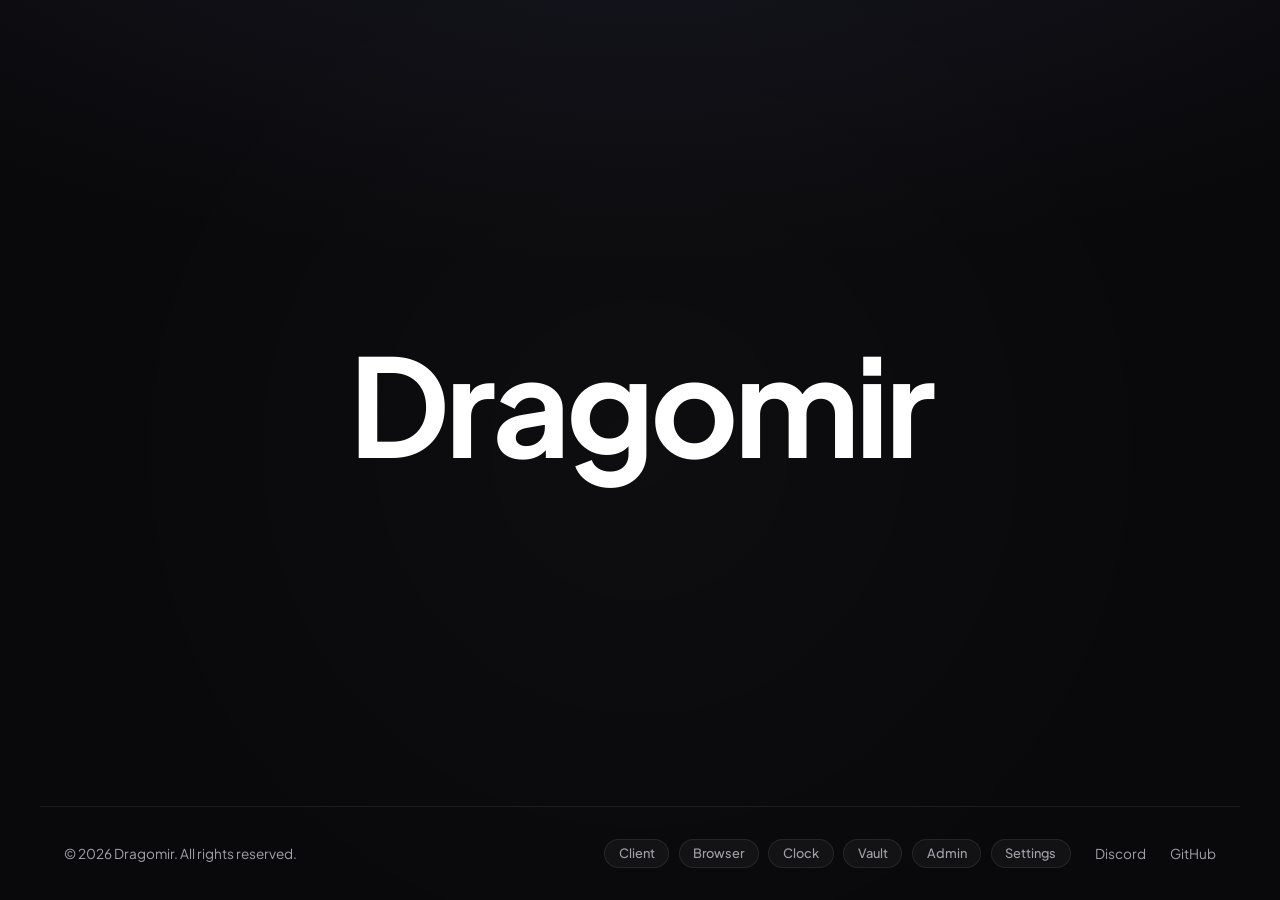
==== commit b1ae7cc1: "Browser page: Dragomir Browser 1.0.0 download, features and install guide Adds /browser with screens" ====
--- a/index.html
+++ b/index.html
@@ -758,6 +758,7 @@
     <div class="footer-group">
       <div class="footer-buttons">
         <a href="/client" class="footer-btn">Client</a>
+        <a href="/browser" class="footer-btn">Browser</a>
         <a href="clock.html" class="footer-btn">Clock</a>
         <a href="vault.html" class="footer-btn">Vault</a>
         <a href="admin.html" class="footer-btn">Admin</a>
